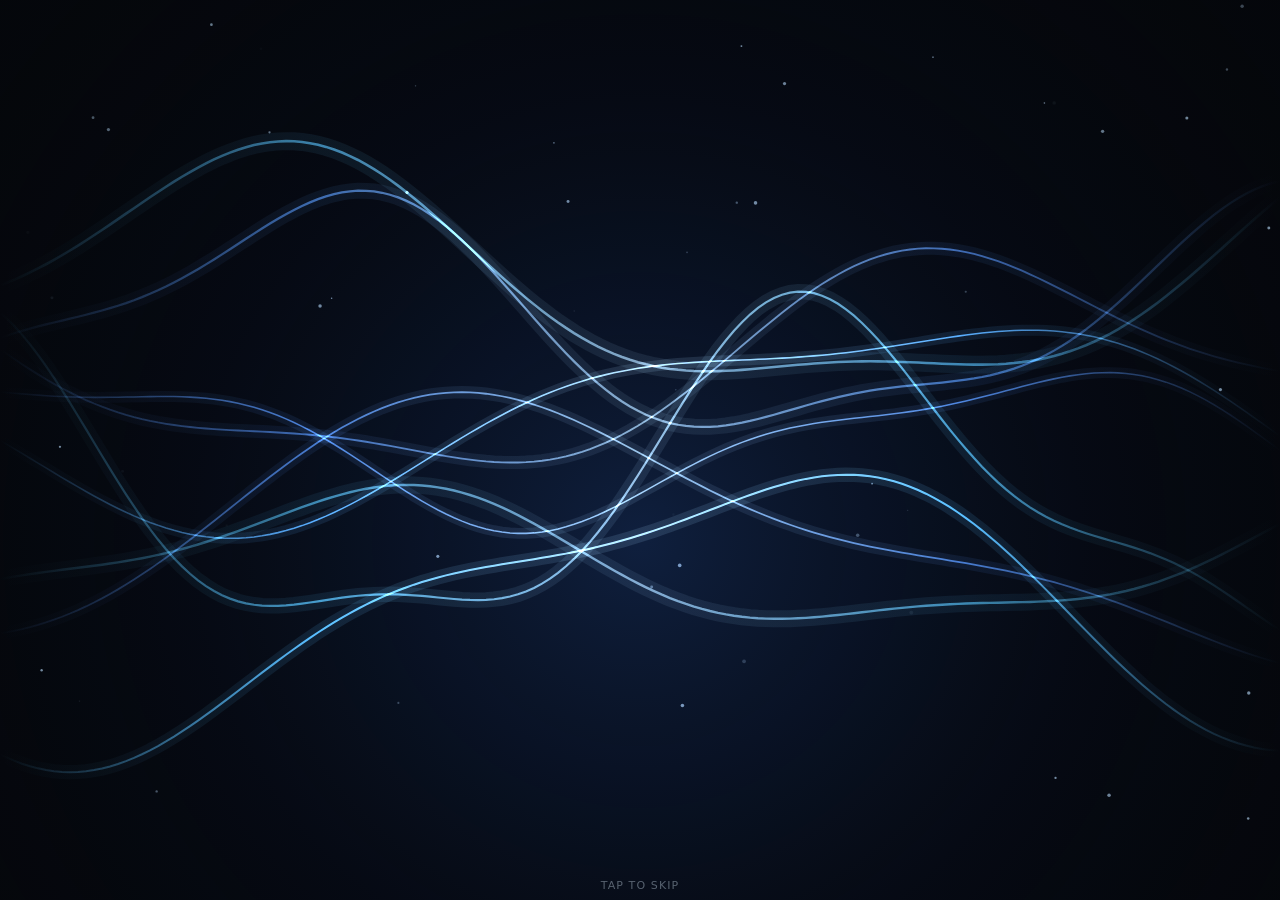
==== android/app/src/main/assets/splash.html @ f0a639bc "Add files via upload" ====
<!doctype html>
<html lang="en">
<head>
<meta charset="utf-8">
<meta name="viewport" content="width=device-width, initial-scale=1, maximum-scale=1, user-scalable=no, viewport-fit=cover">
<title>PCStation Gamepad</title>
<style>
  /* Startup screen. Bundled in the app: no network, fonts or images needed. */
  * { box-sizing:border-box; margin:0; padding:0; -webkit-tap-highlight-color:transparent; user-select:none; -webkit-user-select:none; }
  html,body { height:100%; background:#05070b; overflow:hidden; font-family:'Segoe UI','Helvetica Neue',system-ui,sans-serif; }
  #fx { position:fixed; inset:0; width:100%; height:100%; transition:opacity .5s; }
  #stage { position:fixed; inset:0; display:flex; flex-direction:column; align-items:center; justify-content:center; transition:opacity .45s; }
  #logo { height:38vh; aspect-ratio:400/240; opacity:0; transform:scale(.9); transition:opacity 1s ease-out, transform 1.2s cubic-bezier(.2,.8,.2,1);
          filter:drop-shadow(0 0 22px rgba(61,155,255,.35)); }
  #logo.show { opacity:1; transform:scale(1); }
  #logo.pulse #gamepad path[filter] { animation:bars 1.8s ease-in-out infinite; }
  @keyframes bars { 0%,100% { opacity:1; } 50% { opacity:.45; } }
  #name { margin-top:3.2vh; color:#fff; font-size:clamp(16px,5.4vh,32px); white-space:nowrap; opacity:0; letter-spacing:.7em; padding-left:.7em;
          transition:opacity 1.1s ease-out, letter-spacing 1.6s cubic-bezier(.2,.8,.2,1), padding-left 1.6s cubic-bezier(.2,.8,.2,1); }
  #name b { font-weight:700; } #name i { font-style:normal; font-weight:300; color:#9fb0c3; }
  #name.show { opacity:1; letter-spacing:.08em; padding-left:.08em; }
  #dots { margin-top:3vh; display:flex; gap:14px; height:10px; }
  #dots span { width:10px; height:10px; border-radius:50%; opacity:0; transform:scale(.3); transition:opacity .5s, transform .5s cubic-bezier(.3,1.6,.5,1); }
  #dots span.show { opacity:1; transform:scale(1); box-shadow:0 0 12px currentColor; }
  #skip { position:fixed; bottom:calc(env(safe-area-inset-bottom,0px) + 8px); left:0; right:0; text-align:center; color:#6b7785; font-size:11px; letter-spacing:.1em; opacity:0; transition:opacity .6s; }
  #skip.show { opacity:.8; }
  body.out #stage, body.out #fx, body.out #skip { opacity:0; }
</style>
</head>
<body>
<canvas id="fx"></canvas>
<div id="stage">
  <svg id="logo" viewBox="0 0 400 240" xmlns="http://www.w3.org/2000/svg">
<defs>
  <linearGradient id="shell" x1="0" y1="0" x2="0" y2="1"><stop offset="0" stop-color="#ffffff"/><stop offset="1" stop-color="#c9cfdb"/></linearGradient>
  <linearGradient id="core" x1="0" y1="0" x2="0" y2="1"><stop offset="0" stop-color="#232832"/><stop offset="1" stop-color="#090b0f"/></linearGradient>
  <linearGradient id="pad" x1="0" y1="0" x2="0" y2="1"><stop offset="0" stop-color="#eef1f7"/><stop offset="1" stop-color="#b7bfcd"/></linearGradient>
  <radialGradient id="knob" cx=".35" cy=".3" r=".8"><stop offset="0" stop-color="#5a6270"/><stop offset="1" stop-color="#1c2028"/></radialGradient>
  <linearGradient id="bump" x1="0" y1="0" x2="0" y2="1"><stop offset="0" stop-color="#2b303a"/><stop offset="1" stop-color="#0d0f14"/></linearGradient>
  <filter id="glow" x="-80%" y="-30%" width="260%" height="160%"><feGaussianBlur stdDeviation="3.2" result="b"/><feMerge><feMergeNode in="b"/><feMergeNode in="b"/><feMergeNode in="SourceGraphic"/></feMerge></filter>
  <path id="half" d="M200 50 L262 50 C290 50 312 38 338 40 C372 44 392 90 396 150 C400 200 384 228 354 228 C326 228 308 204 284 176 C268 158 250 150 226 150 L200 150 Z"/>
  <path id="bumper" d="M262 42 C290 26 334 18 352 40 C340 42 330 42 322 46 C300 40 282 42 266 52 Z"/>
</defs>
<g id="gamepad">
  <use href="#bumper" fill="url(#bump)"/><use href="#bumper" fill="url(#bump)" transform="translate(400,0) scale(-1,1)"/>
  <use href="#half" fill="url(#shell)"/><use href="#half" fill="url(#shell)" transform="translate(400,0) scale(-1,1)"/>
  <path d="M122 40 C165 47 235 47 278 40 L298 118 C306 156 292 198 252 200 L148 200 C108 198 94 156 102 118 Z" fill="url(#core)"/>
  <rect x="168" y="62" width="64" height="48" rx="9" ry="9" fill="url(#pad)"/>
  <path d="M158 60 C153 78 153 98 160 114" fill="none" stroke="#3d9bff" stroke-width="5" stroke-linecap="round" filter="url(#glow)"/>
  <path d="M242 60 C247 78 247 98 240 114" fill="none" stroke="#3d9bff" stroke-width="5" stroke-linecap="round" filter="url(#glow)"/>
  <circle cx="200" cy="130" r="7" fill="none" stroke="#c9cfdb" stroke-width="2.5"/>
  <rect x="170" y="126" width="12" height="5" rx="2.5" fill="#6b7482"/><rect x="218" y="126" width="12" height="5" rx="2.5" fill="#6b7482"/>
  <circle cx="148" cy="162" r="23" fill="#0b0d11" stroke="#2f3541" stroke-width="3"/><circle cx="148" cy="162" r="14" fill="url(#knob)" stroke="#59616f" stroke-width="2"/>
  <circle cx="252" cy="162" r="23" fill="#0b0d11" stroke="#2f3541" stroke-width="3"/><circle cx="252" cy="162" r="14" fill="url(#knob)" stroke="#59616f" stroke-width="2"/>
  <g fill="#aeb6c4" stroke="#8d96a6" stroke-width="1.2">
    <rect x="61" y="62" width="17" height="21" rx="4"/><rect x="61" y="95" width="17" height="21" rx="4"/>
    <rect x="39" y="84" width="21" height="17" rx="4"/><rect x="79" y="84" width="21" height="17" rx="4"/>
  </g>
  <g stroke="#8d96a6" stroke-width="1.5">
    <circle cx="330" cy="68" r="11" fill="#e3e7ef"/><circle cx="330" cy="116" r="11" fill="#e3e7ef"/>
    <circle cx="306" cy="92" r="11" fill="#e3e7ef"/><circle cx="354" cy="92" r="11" fill="#e3e7ef"/>
  </g>
  <circle cx="330" cy="68" r="4.5" fill="#33d6a6"/><circle cx="330" cy="116" r="4.5" fill="#4d8dff"/>
  <circle cx="306" cy="92" r="4.5" fill="#f08ad8"/><circle cx="354" cy="92" r="4.5" fill="#ff5d6c"/>
</g></svg>
  <div id="name"><b>PCStation</b> <i>Gamepad</i></div>
  <div id="dots"><span style="background:#2f7bff;color:#2f7bff"></span><span style="background:#ff4d5a;color:#ff4d5a"></span><span style="background:#3fb950;color:#3fb950"></span><span style="background:#f08ad8;color:#f08ad8"></span></div>
</div>
<div id="skip">TAP TO SKIP</div>

<script>
// Timeline (seconds): 0-2 light ribbons flow in and gather, 2.0 flash + gamepad appears,
// 2.9 name, 3.4-4 player dots, 4.9 fade out, then the connect screen opens.
const T_LOGO = 2.0, T_NAME = 2.9, T_DOTS = 3.4, T_OUT = 4.9, T_DONE = 5.4;

const cv = document.getElementById('fx'), ctx = cv.getContext('2d');
let W = 0, H = 0;
function size() {
  const d = Math.min(window.devicePixelRatio || 1, 2);
  W = innerWidth; H = innerHeight;
  cv.width = W * d; cv.height = H * d; ctx.setTransform(d, 0, 0, d, 0, 0);
}
addEventListener('resize', size); size();

const rnd = (a, b) => a + Math.random() * (b - a);
const ease = (a, b, t) => { t = Math.min(1, Math.max(0, (t - a) / (b - a))); return t * t * (3 - 2 * t); };

const ribbons = Array.from({ length: 9 }, (_, i) => ({
  off: (i - 4) * 0.045 + rnd(-0.01, 0.01), amp: rnd(0.07, 0.17), f: rnd(0.0035, 0.0075), sp: rnd(0.5, 1.1) * (i % 2 ? 1 : -1),
  ph: rnd(0, 6.28), w: rnd(1.2, 2.6), hue: rnd(198, 218), a: rnd(0.45, 0.9)
}));
const dust = Array.from({ length: 70 }, () => ({ x: Math.random(), y: Math.random(), v: rnd(0.012, 0.05), r: rnd(0.6, 1.9), p: rnd(0, 6.28) }));

function draw(t, dt) {
  ctx.globalCompositeOperation = 'source-over';
  ctx.clearRect(0, 0, W, H);
  const bg = ctx.createRadialGradient(W / 2, H * 0.6, 0, W / 2, H * 0.6, Math.max(W, H) * 0.7);
  bg.addColorStop(0, 'rgba(24,52,104,.55)'); bg.addColorStop(0.5, 'rgba(8,16,36,.35)'); bg.addColorStop(1, 'rgba(5,7,11,0)');
  ctx.fillStyle = bg; ctx.fillRect(0, 0, W, H);

  const intro = ease(0, 1.5, t);
  const calm = 1 - ease(T_LOGO - 0.1, T_LOGO + 1.4, t);            // ribbons settle behind the logo
  const energy = 0.2 + 0.8 * calm;
  ctx.globalCompositeOperation = 'lighter';
  ribbons.forEach(r => {
    const g = ctx.createLinearGradient(0, 0, W, 0);
    const c = `hsla(${r.hue},100%,68%,`;
    g.addColorStop(0, c + '0)'); g.addColorStop(0.25, c + (r.a * energy * intro) + ')');
    g.addColorStop(0.5, 'hsla(200,100%,88%,' + (r.a * energy * intro) + ')'); g.addColorStop(0.75, c + (r.a * energy * intro) + ')'); g.addColorStop(1, c + '0)');
    const amp = r.amp * H * (0.3 + 0.7 * energy) * (0.4 + 0.6 * intro);
    const path = () => {
      ctx.beginPath();
      for (let x = -10; x <= W + 10; x += 8) {
        const y = H * (0.5 + r.off * (0.4 + 0.6 * energy)) + Math.sin(x * r.f + t * r.sp + r.ph) * amp + Math.sin(x * r.f * 2.2 - t * r.sp * 0.7) * amp * 0.3;
        x < 0 ? ctx.moveTo(x, y) : ctx.lineTo(x, y);
      }
    };
    ctx.strokeStyle = g;
    ctx.lineWidth = r.w * 7; ctx.globalAlpha = 0.14; path(); ctx.stroke();   // soft glow
    ctx.lineWidth = r.w; ctx.globalAlpha = 1; path(); ctx.stroke();           // bright core
  });

  ctx.globalAlpha = 1;
  dust.forEach(d => {
    d.y -= d.v * dt; if (d.y < -0.02) { d.y = 1.02; d.x = Math.random(); }
    const a = (0.25 + 0.35 * Math.sin(t * 1.6 + d.p)) * intro;
    ctx.fillStyle = `rgba(190,225,255,${Math.max(0, a)})`;
    ctx.beginPath(); ctx.arc(d.x * W, d.y * H, d.r, 0, 6.283); ctx.fill();
  });

  // reveal flash when the gamepad appears
  const f = t - T_LOGO;
  if (f > -0.15 && f < 1.1) {
    const k = f < 0 ? (f + 0.15) / 0.15 : 1 - f / 1.1;
    const fl = ctx.createRadialGradient(W / 2, H * 0.46, 0, W / 2, H * 0.46, Math.max(W, H) * 0.55);
    fl.addColorStop(0, `rgba(170,215,255,${0.5 * k * k})`); fl.addColorStop(1, 'rgba(170,215,255,0)');
    ctx.fillStyle = fl; ctx.fillRect(0, 0, W, H);
  }
}

const logo = document.getElementById('logo'), nameEl = document.getElementById('name');
const dots = [...document.querySelectorAll('#dots span')], skip = document.getElementById('skip');
let t0 = performance.now(), last = t0, done = false, step = 0;

function finish() {
  if (done) return; done = true;
  document.body.classList.add('out');
  setTimeout(() => { try { window.SplashNative && SplashNative.done(); } catch (e) { } }, 450);
}
function frame(now) {
  const t = (now - t0) / 1000, dt = Math.min(0.05, (now - last) / 1000); last = now;
  draw(t, dt);
  if (step < 1 && t > 1.0) { skip.classList.add('show'); step = 1; }
  if (step < 2 && t > T_LOGO) { logo.classList.add('show'); setTimeout(() => logo.classList.add('pulse'), 1000); step = 2; }
  if (step < 3 && t > T_NAME) { nameEl.classList.add('show'); step = 3; }
  if (step < 4 && t > T_DOTS) { dots.forEach((d, i) => setTimeout(() => d.classList.add('show'), i * 160)); step = 4; }
  if (step < 5 && t > T_OUT) { step = 5; finish(); }
  if (!done || t < T_DONE + 1) requestAnimationFrame(frame);
}
requestAnimationFrame(frame);
document.addEventListener('pointerdown', finish);
</script>
</body>
</html>
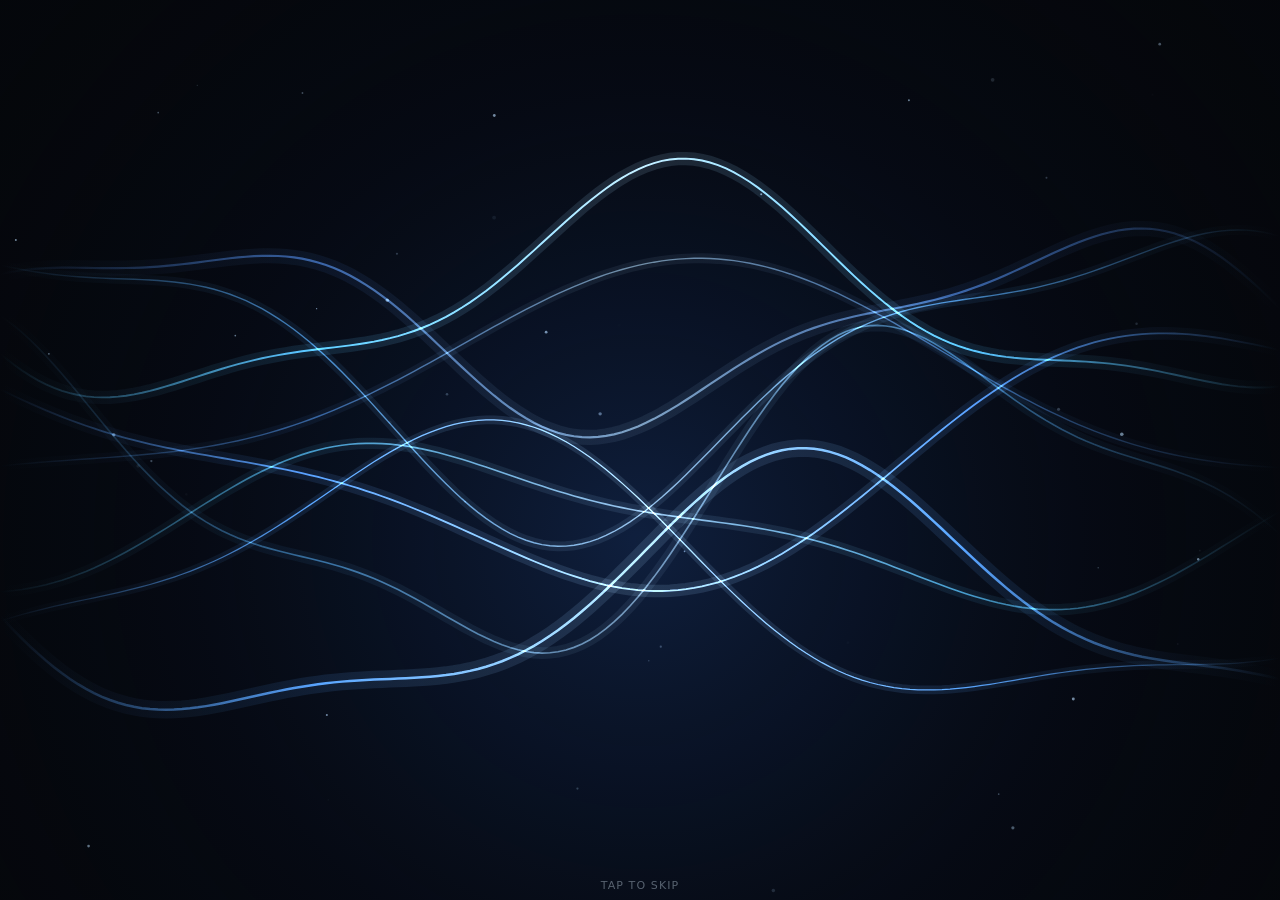
==== commit 067dfe79: "Add files via upload" ====
--- a/android/app/src/main/assets/splash.html
+++ b/android/app/src/main/assets/splash.html
@@ -22,9 +22,11 @@
   #dots { margin-top:3vh; display:flex; gap:14px; height:10px; }
   #dots span { width:10px; height:10px; border-radius:50%; opacity:0; transform:scale(.3); transition:opacity .5s, transform .5s cubic-bezier(.3,1.6,.5,1); }
   #dots span.show { opacity:1; transform:scale(1); box-shadow:0 0 12px currentColor; }
+  #by { position:fixed; bottom:calc(env(safe-area-inset-bottom,0px) + 30px); left:0; right:0; text-align:center; color:#8a9bb2; font-size:10px; letter-spacing:.55em; padding-left:.55em; opacity:0; transition:opacity 1.2s; }
+  #by.show { opacity:.9; }
   #skip { position:fixed; bottom:calc(env(safe-area-inset-bottom,0px) + 8px); left:0; right:0; text-align:center; color:#6b7785; font-size:11px; letter-spacing:.1em; opacity:0; transition:opacity .6s; }
   #skip.show { opacity:.8; }
-  body.out #stage, body.out #fx, body.out #skip { opacity:0; }
+  body.out #stage, body.out #fx, body.out #skip, body.out #by { opacity:0; }
 </style>
 </head>
 <body>
@@ -66,6 +68,7 @@
   <div id="name"><b>PCStation</b> <i>Gamepad</i></div>
   <div id="dots"><span style="background:#2f7bff;color:#2f7bff"></span><span style="background:#ff4d5a;color:#ff4d5a"></span><span style="background:#3fb950;color:#3fb950"></span><span style="background:#f08ad8;color:#f08ad8"></span></div>
 </div>
+<div id="by">MAXIDO ENTERTAINMENT</div>
 <div id="skip">TAP TO SKIP</div>
 
 <script>
@@ -152,7 +155,7 @@
   draw(t, dt);
   if (step < 1 && t > 1.0) { skip.classList.add('show'); step = 1; }
   if (step < 2 && t > T_LOGO) { logo.classList.add('show'); setTimeout(() => logo.classList.add('pulse'), 1000); step = 2; }
-  if (step < 3 && t > T_NAME) { nameEl.classList.add('show'); step = 3; }
+  if (step < 3 && t > T_NAME) { nameEl.classList.add('show'); document.getElementById('by').classList.add('show'); step = 3; }
   if (step < 4 && t > T_DOTS) { dots.forEach((d, i) => setTimeout(() => d.classList.add('show'), i * 160)); step = 4; }
   if (step < 5 && t > T_OUT) { step = 5; finish(); }
   if (!done || t < T_DONE + 1) requestAnimationFrame(frame);
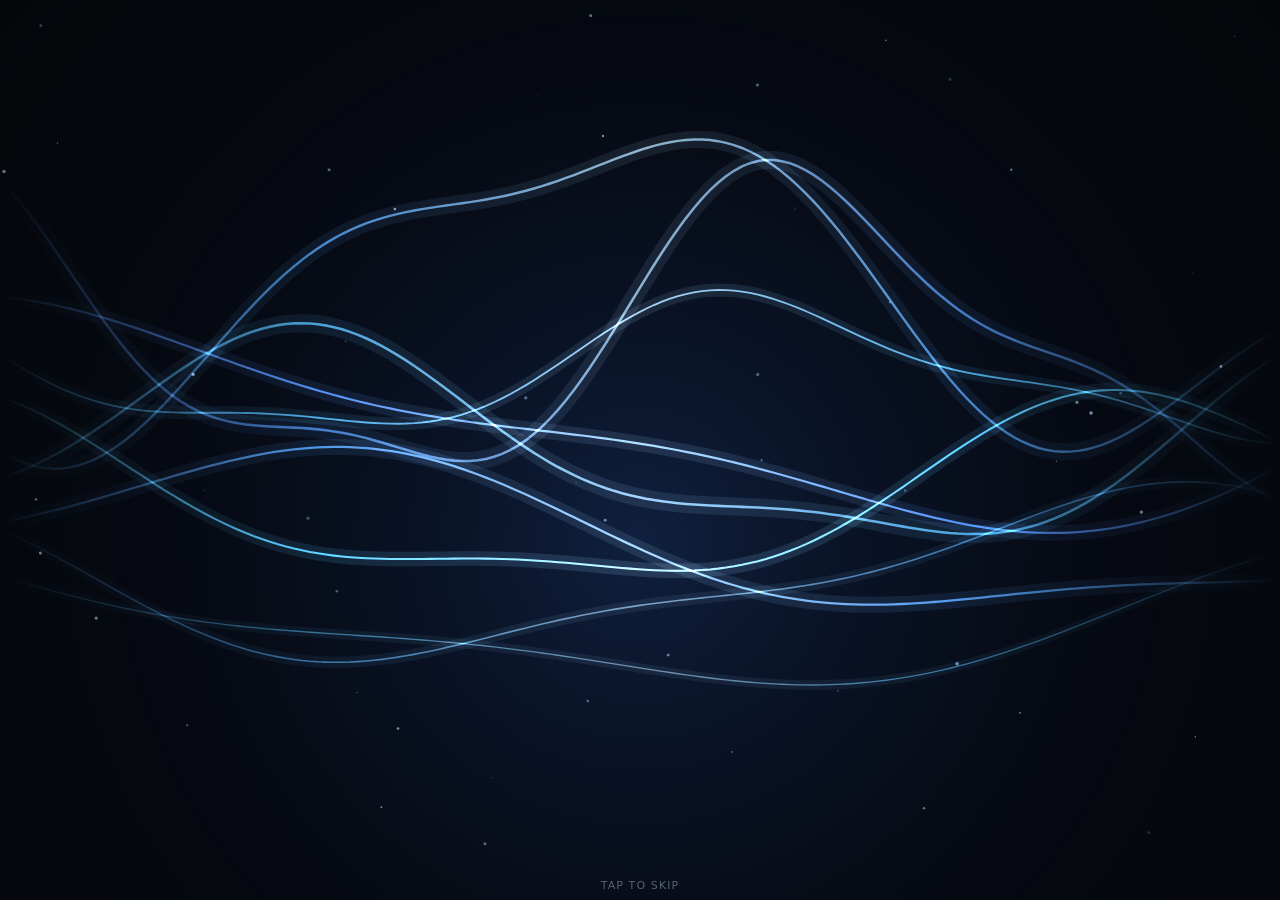
==== commit 13b5c13a: "Author and publisher: maxidoizooh254 Co-Authored-By: Claude Sonnet 5.5 <noreply@anthropic.com> Claud" ====
--- a/android/app/src/main/assets/splash.html
+++ b/android/app/src/main/assets/splash.html
@@ -68,7 +68,7 @@
   <div id="name"><b>PCStation</b> <i>Gamepad</i></div>
   <div id="dots"><span style="background:#2f7bff;color:#2f7bff"></span><span style="background:#ff4d5a;color:#ff4d5a"></span><span style="background:#3fb950;color:#3fb950"></span><span style="background:#f08ad8;color:#f08ad8"></span></div>
 </div>
-<div id="by">MAXIDO ENTERTAINMENT</div>
+<div id="by">maxidoizooh254</div>
 <div id="skip">TAP TO SKIP</div>
 
 <script>
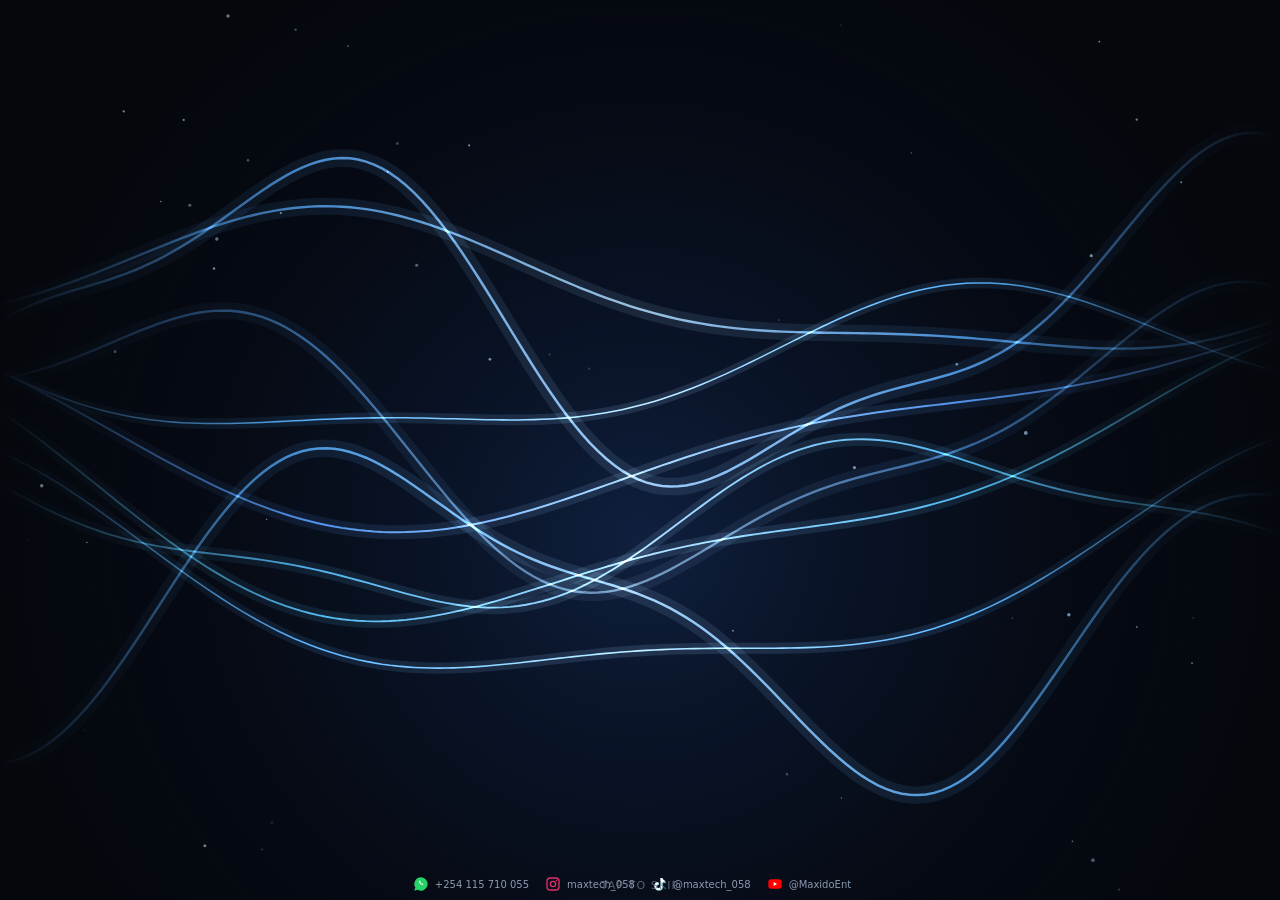
==== commit 15e69d44: "Add author handle, WhatsApp number and social links with icons Co-Authored-By: Claude Sonnet 5.5 <no" ====
--- a/android/app/src/main/assets/splash.html
+++ b/android/app/src/main/assets/splash.html
@@ -69,6 +69,7 @@
   <div id="dots"><span style="background:#2f7bff;color:#2f7bff"></span><span style="background:#ff4d5a;color:#ff4d5a"></span><span style="background:#3fb950;color:#3fb950"></span><span style="background:#f08ad8;color:#f08ad8"></span></div>
 </div>
 <div id="by">maxidoizooh254</div>
+<div id="contact" style="position:fixed;bottom:calc(env(safe-area-inset-bottom,0px) + 6px);left:0;right:0;text-align:center;color:#8a9bb2;font-size:10px"><a href="https://wa.me/254115710055" target="_blank" rel="noopener" style="display:inline-flex;align-items:center;gap:6px;margin:6px 16px 0 0;color:inherit;text-decoration:none"><svg width="16" height="16" viewBox="0 0 24 24"><path fill="#25D366" d="M12 2a10 10 0 0 0-8.6 15.1L2 22l5-1.3A10 10 0 1 0 12 2z"/><path fill="#fff" d="M8.5 7.5c.3 2.9 3.1 5.7 6 6l1.2-1.4-1.9-1-.9.7a4 4 0 0 1-2-2l.7-.9-1-1.9z"/></svg>+254 115 710 055</a><a href="https://www.instagram.com/maxtech_058" target="_blank" rel="noopener" style="display:inline-flex;align-items:center;gap:6px;margin:6px 16px 0 0;color:inherit;text-decoration:none"><svg width="16" height="16" viewBox="0 0 24 24"><rect x="3" y="3" width="18" height="18" rx="5" fill="none" stroke="#E1306C" stroke-width="2"/><circle cx="12" cy="12" r="4" fill="none" stroke="#E1306C" stroke-width="2"/><circle cx="17.2" cy="6.8" r="1.2" fill="#E1306C"/></svg>maxtech_058</a><a href="https://www.tiktok.com/@maxtech_058" target="_blank" rel="noopener" style="display:inline-flex;align-items:center;gap:6px;margin:6px 16px 0 0;color:inherit;text-decoration:none"><svg width="16" height="16" viewBox="0 0 24 24"><path fill="#69C9D0" d="M15 4h3a5 5 0 0 0 4 4v3a8 8 0 0 1-4-1.3V16a6 6 0 1 1-6-6v3.2A2.9 2.9 0 1 0 15 16z"/><path fill="#fff" d="M14 3h3a5 5 0 0 0 4 4v3a8 8 0 0 1-4-1.3V15a6 6 0 1 1-6-6v3.2A2.9 2.9 0 1 0 14 15z"/></svg>@maxtech_058</a><a href="https://www.youtube.com/@MaxidoEnt" target="_blank" rel="noopener" style="display:inline-flex;align-items:center;gap:6px;margin:6px 16px 0 0;color:inherit;text-decoration:none"><svg width="16" height="16" viewBox="0 0 24 24"><rect x="2" y="5" width="20" height="14" rx="4" fill="#FF0000"/><path fill="#fff" d="M10 9l5 3-5 3z"/></svg>@MaxidoEnt</a></div>
 <div id="skip">TAP TO SKIP</div>
 
 <script>
